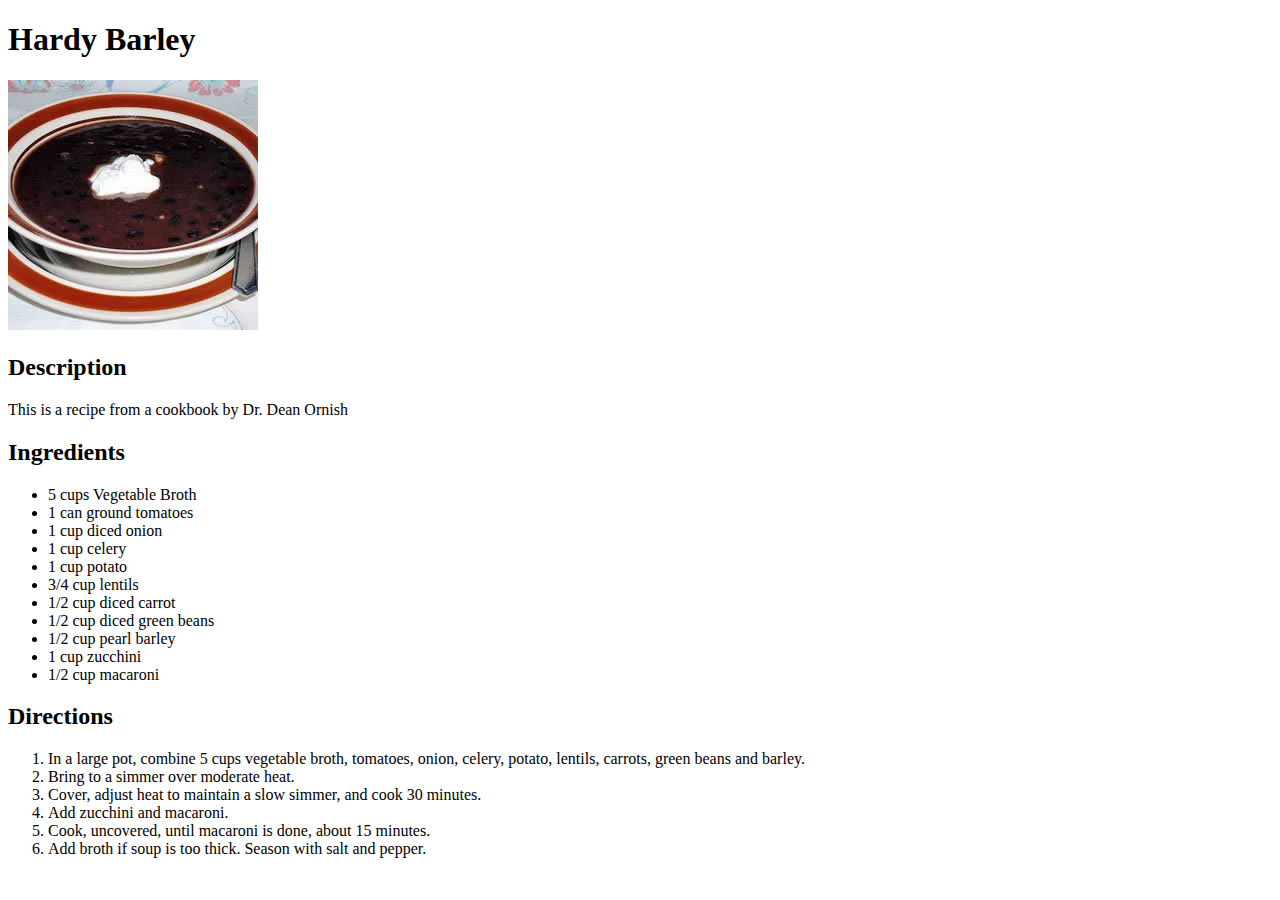
==== recipes/hardy_barley.html @ afc646c8 "Added Hardy Barley and Tuscan Vegetable Minestrone recipes and added links to index file." ====
<!DOCTYPE html>
<html lang="en">
  <head>
    <meta charset="UTF-8">
    <title>Odin-recipes</title>
  </head>

  <body>
    <h1>Hardy Barley</h1>
    <img src="quick-black-bean-soup.webp"/>
    <h2>Description</h2>
    <p>This is a recipe from a cookbook by Dr. Dean Ornish</p>
    <h2>Ingredients</h2>
    <ul>
        <li>5 cups Vegetable Broth</li>
        <li>1 can ground tomatoes</li>
        <li>1 cup diced onion</li>
        <li>1 cup celery</li>
        <li>1 cup potato</li>
        <li>3/4 cup lentils</li>
        <li>1/2 cup diced carrot</li>
        <li>1/2 cup diced green beans</li>
        <li>1/2 cup pearl barley</li>
        <li>1 cup zucchini</li>
        <li>1/2 cup macaroni</li>
    </ul>
    <h2>Directions</h2>
    <ol>
        <li>In a large pot, combine 5 cups vegetable broth, tomatoes, onion, celery, potato, lentils, carrots, green beans and barley.</li>
        <li>Bring to a simmer over moderate heat.</li>
        <li>Cover, adjust heat to maintain a slow simmer, and cook 30 minutes.</li>
        <li>Add zucchini and macaroni.</li>
        <li>Cook, uncovered, until macaroni is done, about 15 minutes.</li>
        <li>Add broth if soup is too thick. Season with salt and pepper.</li>
    </ol>
  </body>
</html>
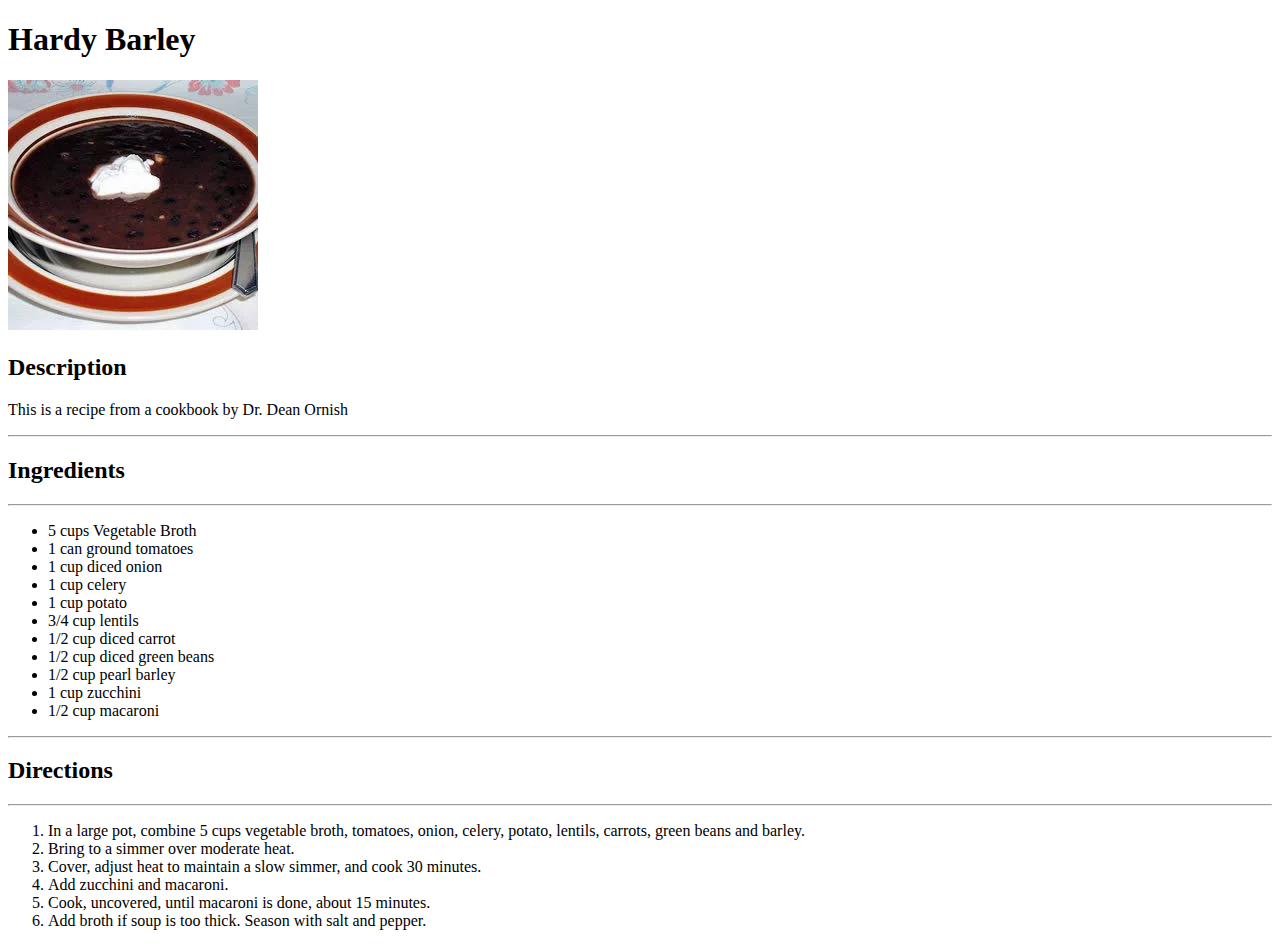
==== commit df3df4fd: "added lines (HRs) to ingredients and directions." ====
--- a/recipes/hardy_barley.html
+++ b/recipes/hardy_barley.html
@@ -10,7 +10,9 @@
     <img src="quick-black-bean-soup.webp"/>
     <h2>Description</h2>
     <p>This is a recipe from a cookbook by Dr. Dean Ornish</p>
+    <hr>
     <h2>Ingredients</h2>
+    <hr>
     <ul>
         <li>5 cups Vegetable Broth</li>
         <li>1 can ground tomatoes</li>
@@ -24,7 +26,9 @@
         <li>1 cup zucchini</li>
         <li>1/2 cup macaroni</li>
     </ul>
+    <hr>
     <h2>Directions</h2>
+    <hr>
     <ol>
         <li>In a large pot, combine 5 cups vegetable broth, tomatoes, onion, celery, potato, lentils, carrots, green beans and barley.</li>
         <li>Bring to a simmer over moderate heat.</li>
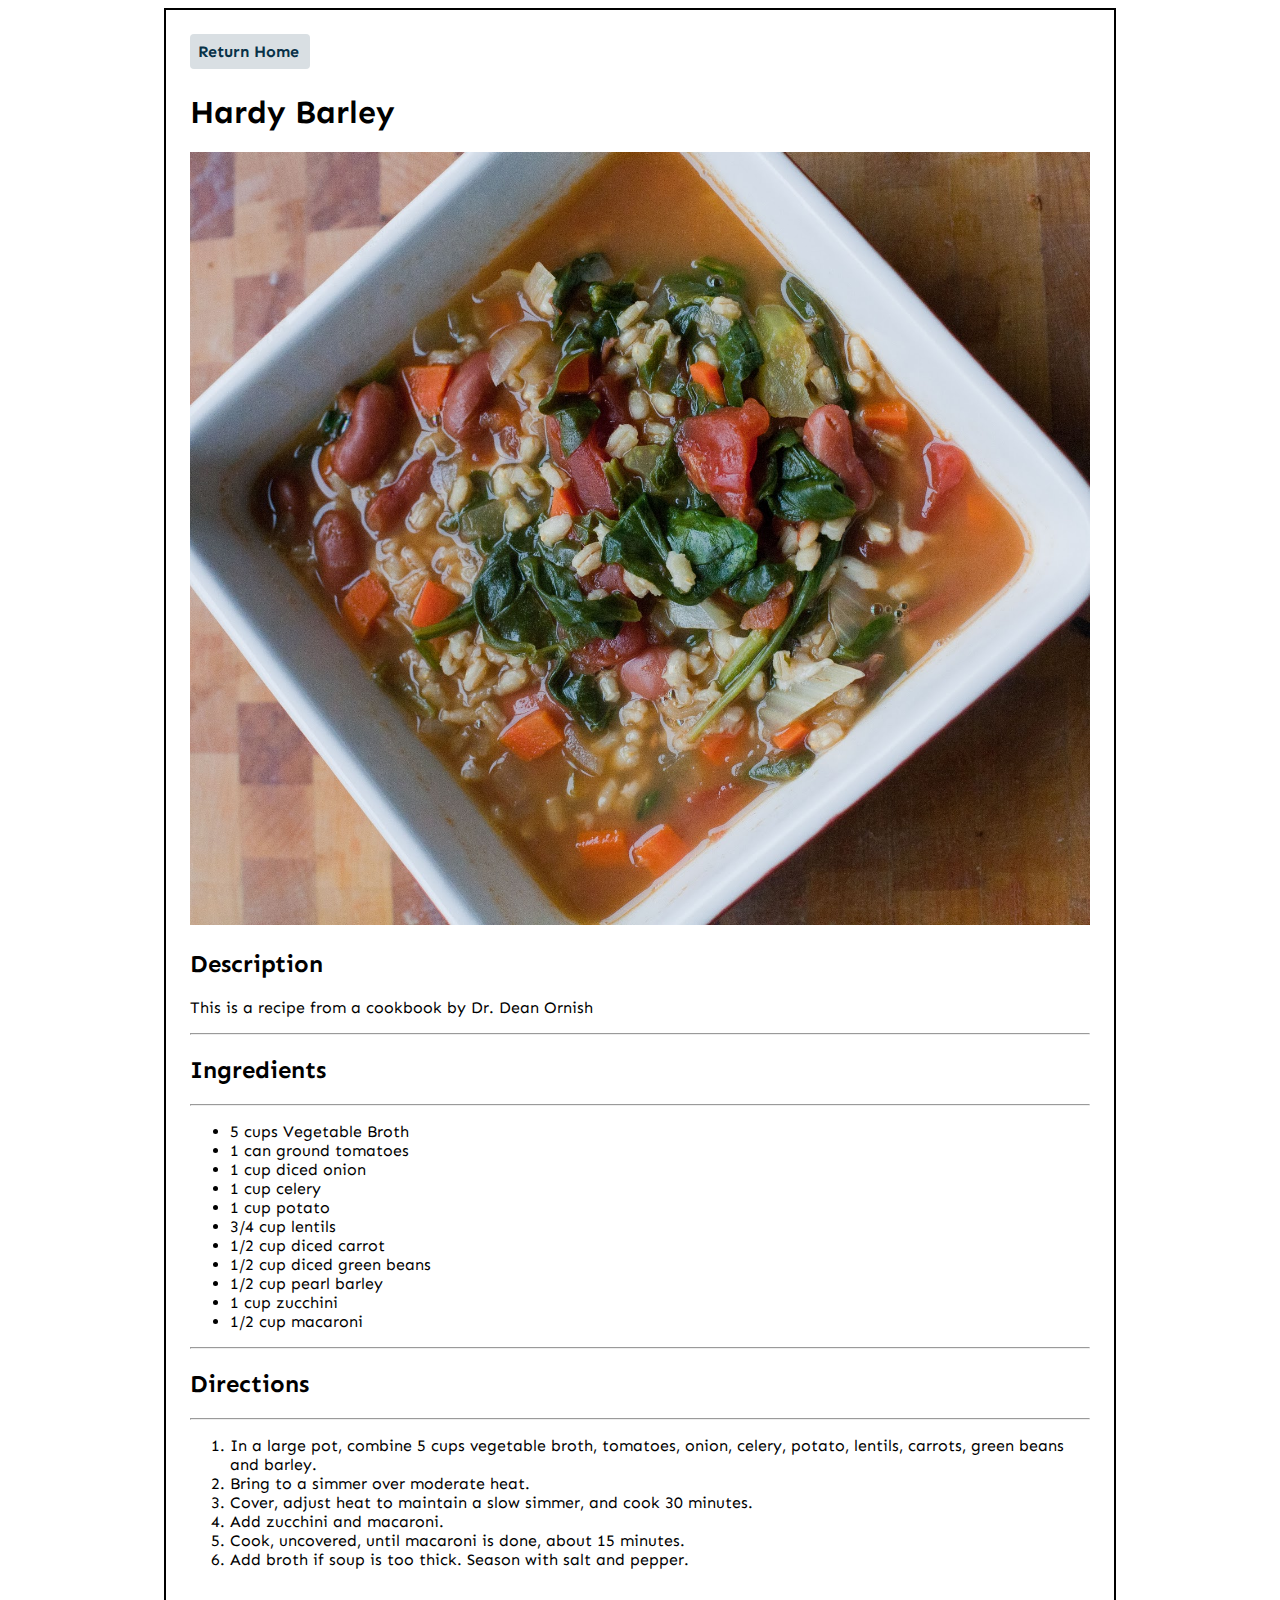
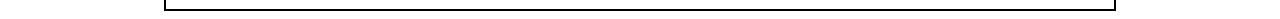
==== commit 6445ad77: "Added back buttons to articles. Added borders to content. Moved styles to external style sheet and l" ====
--- a/recipes/hardy_barley.html
+++ b/recipes/hardy_barley.html
@@ -2,40 +2,48 @@
 <html lang="en">
   <head>
     <meta charset="UTF-8">
-    <title>Odin-recipes</title>
+    <title>Hardy Barley</title>
+    <link rel="stylesheet" href="../styles.css">
   </head>
 
   <body>
-    <h1>Hardy Barley</h1>
-    <img src="quick-black-bean-soup.webp"/>
-    <h2>Description</h2>
-    <p>This is a recipe from a cookbook by Dr. Dean Ornish</p>
-    <hr>
-    <h2>Ingredients</h2>
-    <hr>
-    <ul>
-        <li>5 cups Vegetable Broth</li>
-        <li>1 can ground tomatoes</li>
-        <li>1 cup diced onion</li>
-        <li>1 cup celery</li>
-        <li>1 cup potato</li>
-        <li>3/4 cup lentils</li>
-        <li>1/2 cup diced carrot</li>
-        <li>1/2 cup diced green beans</li>
-        <li>1/2 cup pearl barley</li>
-        <li>1 cup zucchini</li>
-        <li>1/2 cup macaroni</li>
-    </ul>
-    <hr>
-    <h2>Directions</h2>
-    <hr>
-    <ol>
-        <li>In a large pot, combine 5 cups vegetable broth, tomatoes, onion, celery, potato, lentils, carrots, green beans and barley.</li>
-        <li>Bring to a simmer over moderate heat.</li>
-        <li>Cover, adjust heat to maintain a slow simmer, and cook 30 minutes.</li>
-        <li>Add zucchini and macaroni.</li>
-        <li>Cook, uncovered, until macaroni is done, about 15 minutes.</li>
-        <li>Add broth if soup is too thick. Season with salt and pepper.</li>
-    </ol>
+    <div class="flex-container">
+      <div class="flex-wrap">
+        <div class="actions">
+          <a href="../index.html"> Return Home</a>
+        </div>
+        <h1>Hardy Barley</h1>
+        <img src="beanandbarelysoup.jpg" width="100%" />
+        <h2>Description</h2>
+        <p>This is a recipe from a cookbook by Dr. Dean Ornish</p>
+        <hr>
+        <h2>Ingredients</h2>
+        <hr>
+        <ul>
+          <li>5 cups Vegetable Broth</li>
+          <li>1 can ground tomatoes</li>
+          <li>1 cup diced onion</li>
+          <li>1 cup celery</li>
+          <li>1 cup potato</li>
+          <li>3/4 cup lentils</li>
+          <li>1/2 cup diced carrot</li>
+          <li>1/2 cup diced green beans</li>
+          <li>1/2 cup pearl barley</li>
+          <li>1 cup zucchini</li>
+          <li>1/2 cup macaroni</li>
+        </ul>
+        <hr>
+        <h2>Directions</h2>
+        <hr>
+        <ol>
+          <li>In a large pot, combine 5 cups vegetable broth, tomatoes, onion, celery, potato, lentils, carrots, green beans and barley.</li>
+          <li>Bring to a simmer over moderate heat.</li>
+          <li>Cover, adjust heat to maintain a slow simmer, and cook 30 minutes.</li>
+          <li>Add zucchini and macaroni.</li>
+          <li>Cook, uncovered, until macaroni is done, about 15 minutes.</li>
+          <li>Add broth if soup is too thick. Season with salt and pepper.</li>
+        </ol>
+      </div>
+    </div>
   </body>
 </html>
--- a/styles.css
+++ b/styles.css
@@ -0,0 +1,49 @@
+@import url('https://fonts.googleapis.com/css2?family=Open+Sans:wght@300;400&family=Roboto:wght@300;400;500&family=Sen:wght@400;700&display=swap'); 
+
+.flex-container {
+    display: flex;
+    align-items: center;
+    justify-content: center;
+  }
+  .actions {
+    width: 104px;
+    padding: 8px 8px;
+    background-color: rgb(217, 223, 227);
+    border-radius: 4px;
+  }
+  .actions a {
+    height: 100%;
+    width: 100%;
+    color: rgb(8, 50, 72);
+    text-decoration: none;
+    font-weight: 700;
+  }
+  .actions:hover {
+    background-color: #CED4D8;
+  }
+  .flex-wrap {
+    width: 900px;
+    border: 2px solid;
+    padding: 24px;
+  }
+  .flex-wrap {
+    font-family: 'Sen', sans-serif;
+  }
+  .flex-wrap h1 {
+    margin-top: 24px;
+  }
+  #home-h1 {
+    margin-top: 0;
+    margin-bottom: 16px;
+    margin-right: 150px;
+    margin-left: 0;
+  }
+  #home-flex-wrap {
+    width: 900px;
+  }
+  .home-link {
+    border: 2px solid;
+    padding: 24px;
+    text-decoration: none;
+    display: inline-block;
+  }